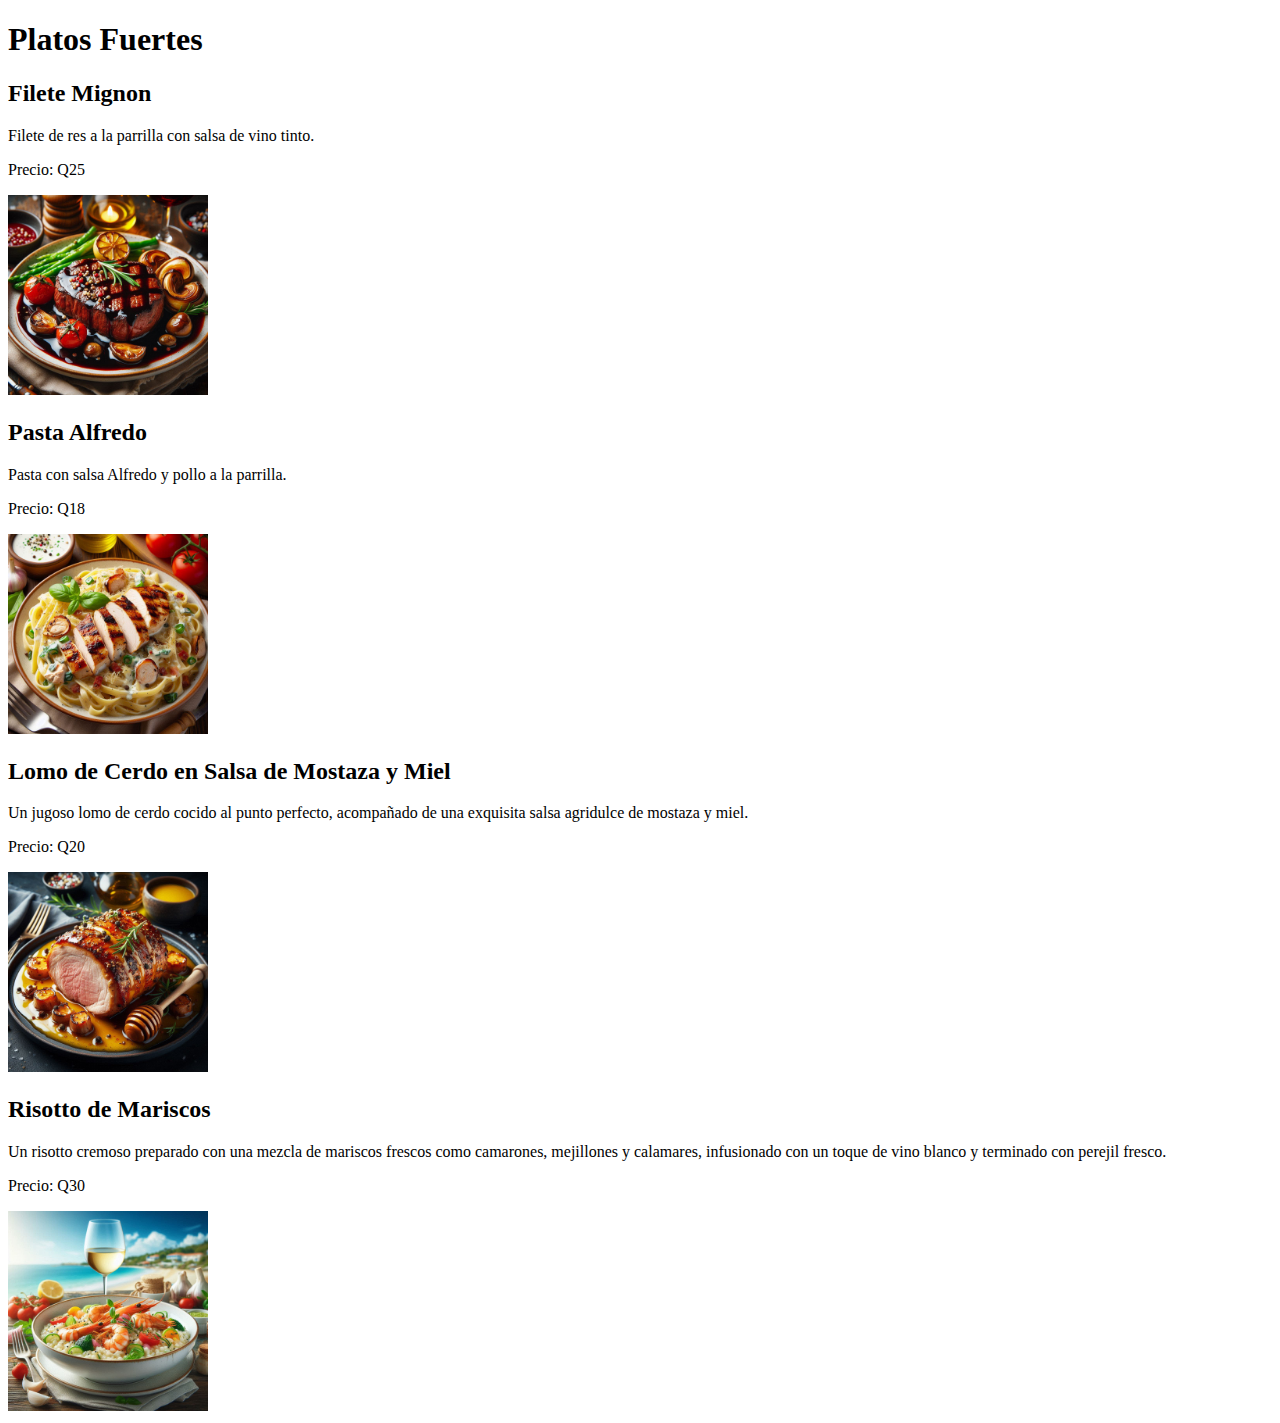
==== v2/Menu_platos_fuertes/menu_platos_fuertes.html @ a6c97fd8 "Add files via upload" ====
<!DOCTYPE html>
<html lang="es">
<head>
    <meta charset="UTF-8">
    <meta name="viewport" content="width=device-width, initial-scale=1.0">
    <title>Platos Fuertes - Nombre del Restaurante</title>
</head>
<body>
    <header>
        <h1>Platos Fuertes</h1>
    </header>
    <section>
        <div>
            <h2>Filete Mignon</h2>
            <p>Filete de res a la parrilla con salsa de vino tinto.</p>
            <p>Precio: Q25</p>
            <img src="../Imagenes/Filete de res a la parrilla con salsa de vino tinto.png" alt="Plato 1" width="200">
        </div>
        <div>
            <h2>Pasta Alfredo</h2>
            <p>Pasta con salsa Alfredo y pollo a la parrilla.</p>
            <p>Precio: Q18</p>
            <img src="../Imagenes/Pasta con salsa Alfredo y pollo a la parrilla.png" alt="Plato 2" width="200">
        </div>
        <div>
            <h2>Lomo de Cerdo en Salsa de Mostaza y Miel</h2>
            <p>Un jugoso lomo de cerdo cocido al punto perfecto, acompañado de una exquisita salsa agridulce de mostaza y miel.</p>
            <p>Precio: Q20</p>
            <img src="../Imagenes/Lomo de Cerdo en Salsa de Mostaza y Miel.png" alt="Plato 2" width="200">
        </div>
        <div>
            <h2>Risotto de Mariscos</h2>
            <p>Un risotto cremoso preparado con una mezcla de mariscos frescos como camarones, mejillones y calamares, infusionado con un toque de vino blanco y terminado con perejil fresco.</p>
            <p>Precio: Q30</p>
            <img src="../Imagenes/Risotto de Mariscos.png" alt="Plato 2" width="200">
        </div>
    </section>
</body>
</html>
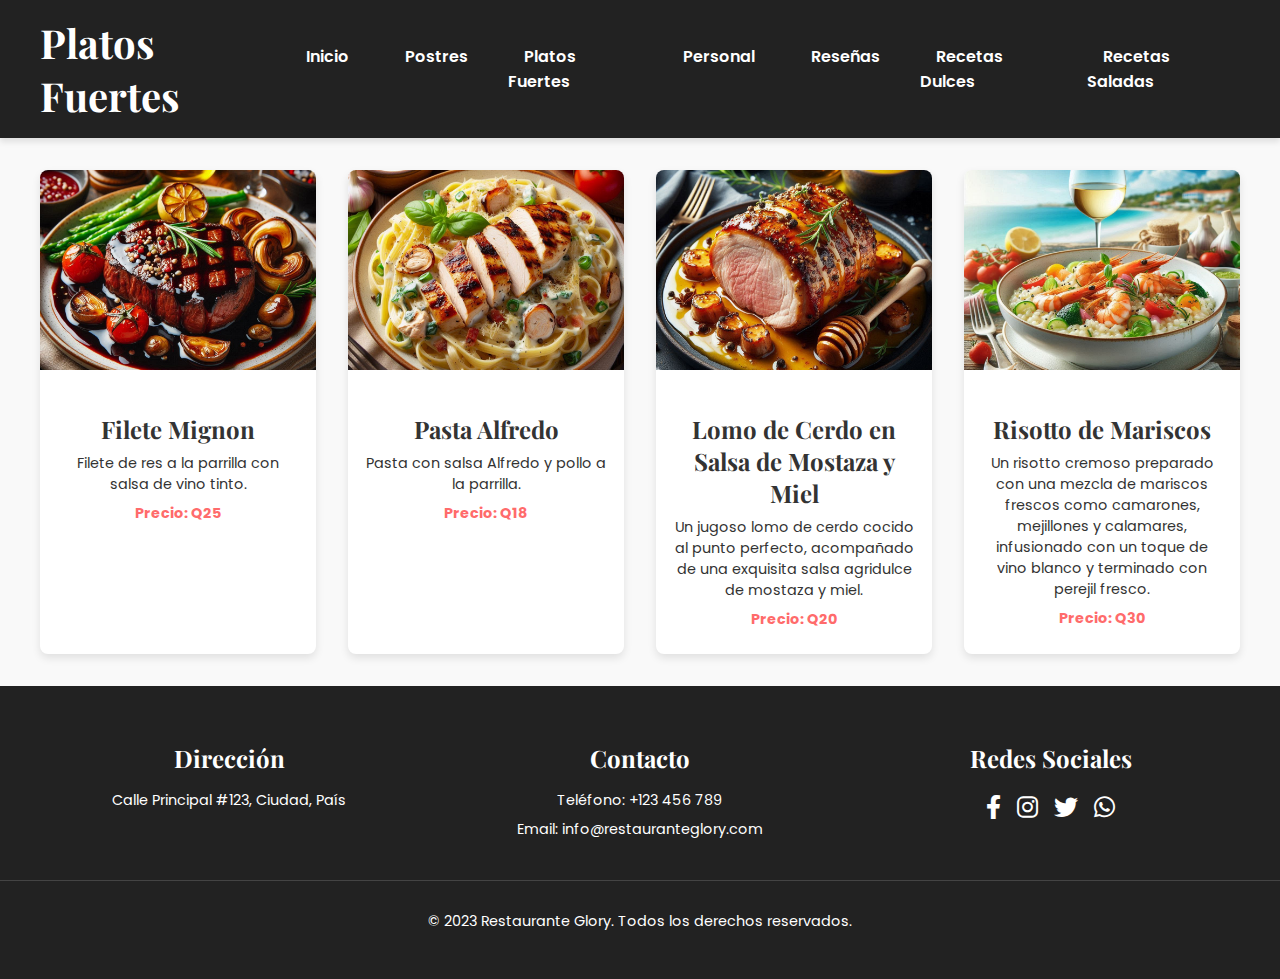
==== commit 0bf7c70e: "c1" ====
--- a/v2/Menu_platos_fuertes/menu_platos_fuertes.html
+++ b/v2/Menu_platos_fuertes/menu_platos_fuertes.html
@@ -3,37 +3,86 @@
 <head>
     <meta charset="UTF-8">
     <meta name="viewport" content="width=device-width, initial-scale=1.0">
-    <title>Platos Fuertes - Nombre del Restaurante</title>
+    <title>Platos Fuertes - Restaurante Glory</title>
+    <link rel="stylesheet" href="../styles.css"> <!-- Enlaza el archivo CSS -->
+    <link href="https://fonts.googleapis.com/css2?family=Poppins:wght@400;600&family=Playfair+Display:wght@700&display=swap" rel="stylesheet"> <!-- Fuentes modernas -->
+    <link rel="stylesheet" href="https://cdnjs.cloudflare.com/ajax/libs/font-awesome/6.0.0-beta3/css/all.min.css"> <!-- Iconos de redes sociales -->
 </head>
 <body>
     <header>
-        <h1>Platos Fuertes</h1>
+        <div class="header-content">
+            <h1>Platos Fuertes</h1>
+            <nav>
+                <ul class="menu">
+                    <li><a href="../index.html">Inicio</a></li>
+                    <li><a href="../Menu_postres/menu_postres.html">Postres</a></li>
+                    <li><a href="../Menu_platos_fuertes/menu_platos_fuertes.html">Platos Fuertes</a></li>
+                    <li><a href="../Personal/personal.html">Personal</a></li>
+                    <li><a href="../Resenias/resenias.html">Reseñas</a></li>
+                    <li><a href="../Recetas_dulces/recetas_dulces.html">Recetas Dulces</a></li>
+                    <li><a href="../Recetas_saladas/recetas_saladas.html">Recetas Saladas</a></li>
+                </ul>
+            </nav>
+        </div>
     </header>
-    <section>
-        <div>
-            <h2>Filete Mignon</h2>
-            <p>Filete de res a la parrilla con salsa de vino tinto.</p>
-            <p>Precio: Q25</p>
-            <img src="../Imagenes/Filete de res a la parrilla con salsa de vino tinto.png" alt="Plato 1" width="200">
+    <section class="menu-platos">
+        <div class="plato">
+            <img src="../Imagenes/Filete de res a la parrilla con salsa de vino tinto.png" alt="Filete Mignon">
+            <div class="plato-info">
+                <h2>Filete Mignon</h2>
+                <p>Filete de res a la parrilla con salsa de vino tinto.</p>
+                <p class="precio">Precio: Q25</p>
+            </div>
         </div>
-        <div>
-            <h2>Pasta Alfredo</h2>
-            <p>Pasta con salsa Alfredo y pollo a la parrilla.</p>
-            <p>Precio: Q18</p>
-            <img src="../Imagenes/Pasta con salsa Alfredo y pollo a la parrilla.png" alt="Plato 2" width="200">
+        <div class="plato">
+            <img src="../Imagenes/Pasta con salsa Alfredo y pollo a la parrilla.png" alt="Pasta Alfredo">
+            <div class="plato-info">
+                <h2>Pasta Alfredo</h2>
+                <p>Pasta con salsa Alfredo y pollo a la parrilla.</p>
+                <p class="precio">Precio: Q18</p>
+            </div>
         </div>
-        <div>
-            <h2>Lomo de Cerdo en Salsa de Mostaza y Miel</h2>
-            <p>Un jugoso lomo de cerdo cocido al punto perfecto, acompañado de una exquisita salsa agridulce de mostaza y miel.</p>
-            <p>Precio: Q20</p>
-            <img src="../Imagenes/Lomo de Cerdo en Salsa de Mostaza y Miel.png" alt="Plato 2" width="200">
+        <div class="plato">
+            <img src="../Imagenes/Lomo de Cerdo en Salsa de Mostaza y Miel.png" alt="Lomo de Cerdo">
+            <div class="plato-info">
+                <h2>Lomo de Cerdo en Salsa de Mostaza y Miel</h2>
+                <p>Un jugoso lomo de cerdo cocido al punto perfecto, acompañado de una exquisita salsa agridulce de mostaza y miel.</p>
+                <p class="precio">Precio: Q20</p>
+            </div>
         </div>
-        <div>
-            <h2>Risotto de Mariscos</h2>
-            <p>Un risotto cremoso preparado con una mezcla de mariscos frescos como camarones, mejillones y calamares, infusionado con un toque de vino blanco y terminado con perejil fresco.</p>
-            <p>Precio: Q30</p>
-            <img src="../Imagenes/Risotto de Mariscos.png" alt="Plato 2" width="200">
+        <div class="plato">
+            <img src="../Imagenes/Risotto de Mariscos.png" alt="Risotto de Mariscos">
+            <div class="plato-info">
+                <h2>Risotto de Mariscos</h2>
+                <p>Un risotto cremoso preparado con una mezcla de mariscos frescos como camarones, mejillones y calamares, infusionado con un toque de vino blanco y terminado con perejil fresco.</p>
+                <p class="precio">Precio: Q30</p>
+            </div>
         </div>
     </section>
+    <footer>
+        <div class="footer-content">
+            <div class="footer-section">
+                <h3>Dirección</h3>
+                <p>Calle Principal #123, Ciudad, País</p>
+            </div>
+            <div class="footer-section">
+                <h3>Contacto</h3>
+                <p>Teléfono: +123 456 789</p>
+                <p>Email: info@restauranteglory.com</p>
+            </div>
+            <div class="footer-section">
+                <h3>Redes Sociales</h3>
+                <div class="social-icons">
+                    <a href="https://facebook.com" target="_blank"><i class="fab fa-facebook-f"></i></a>
+                    <a href="https://instagram.com" target="_blank"><i class="fab fa-instagram"></i></a>
+                    <a href="https://twitter.com" target="_blank"><i class="fab fa-twitter"></i></a>
+                    <a href="https://whatsapp.com" target="_blank"><i class="fab fa-whatsapp"></i></a>
+                </div>
+            </div>
+        </div>
+        <div class="footer-bottom">
+            <p>&copy; 2023 Restaurante Glory. Todos los derechos reservados.</p>
+        </div>
+    </footer>
 </body>
 </html>--- a/v2/styles.css
+++ b/v2/styles.css
@@ -0,0 +1,239 @@
+/* Estilos generales */
+body {
+    font-family: 'Poppins', sans-serif;
+    margin: 0;
+    padding: 0;
+    box-sizing: border-box;
+    background-color: #f9f9f9;
+    color: #333;
+}
+
+header {
+    background-color: #222;
+    color: white;
+    padding: 1rem 0;
+    box-shadow: 0 4px 6px rgba(0, 0, 0, 0.1);
+}
+
+.header-content {
+    max-width: 1200px;
+    margin: 0 auto;
+    padding: 0 1rem;
+    display: flex;
+    justify-content: space-between;
+    align-items: center;
+}
+
+h1 {
+    font-family: 'Playfair Display', serif;
+    font-size: 2.5rem;
+    margin: 0;
+}
+
+nav ul.menu {
+    list-style: none;
+    padding: 0;
+    display: flex;
+    gap: 1.5rem;
+    margin: 0;
+}
+
+nav ul.menu li a {
+    color: white;
+    text-decoration: none;
+    font-weight: 600;
+    padding: 0.5rem 1rem;
+    transition: background-color 0.3s ease, color 0.3s ease;
+    border-radius: 4px;
+}
+
+nav ul.menu li a:hover {
+    background-color: #ff6b6b;
+    color: #fff;
+}
+
+/* Estilos para la galería */
+.gallery {
+    padding: 2rem;
+    max-width: 1200px;
+    margin: 0 auto;
+}
+
+.gallery h2 {
+    font-family: 'Playfair Display', serif;
+    font-size: 2rem;
+    text-align: center;
+    margin-bottom: 2rem;
+}
+
+.gallery-container {
+    display: grid;
+    grid-template-columns: repeat(auto-fit, minmax(250px, 1fr));
+    gap: 1.5rem;
+}
+
+.gallery-item {
+    position: relative;
+    overflow: hidden;
+    border-radius: 8px;
+    box-shadow: 0 4px 8px rgba(0, 0, 0, 0.1);
+    transition: transform 0.3s ease, box-shadow 0.3s ease;
+}
+
+.gallery-item img {
+    width: 100%;
+    height: auto;
+    display: block;
+    transition: transform 0.3s ease;
+}
+
+.gallery-item:hover img {
+    transform: scale(1.1);
+}
+
+.overlay {
+    position: absolute;
+    bottom: -100%;
+    left: 0;
+    width: 100%;
+    background-color: rgba(0, 0, 0, 0.7);
+    color: white;
+    text-align: center;
+    padding: 1rem;
+    transition: bottom 0.3s ease;
+}
+
+.gallery-item:hover .overlay {
+    bottom: 0;
+}
+
+
+/* Estilos para la sección de platos */
+.menu-platos {
+    max-width: 1200px;
+    margin: 2rem auto;
+    padding: 0 1rem;
+    display: grid;
+    grid-template-columns: repeat(auto-fit, minmax(250px, 1fr));
+    gap: 2rem;
+}
+
+.plato {
+    background-color: white;
+    border-radius: 8px;
+    overflow: hidden;
+    box-shadow: 0 4px 8px rgba(0, 0, 0, 0.1);
+    transition: transform 0.3s ease, box-shadow 0.3s ease;
+}
+
+.plato:hover {
+    transform: translateY(-5px);
+    box-shadow: 0 6px 12px rgba(0, 0, 0, 0.15);
+}
+
+.plato img {
+    width: 100%;
+    height: 200px;
+    object-fit: cover;
+}
+
+.plato-info {
+    padding: 1rem;
+    text-align: center;
+}
+
+.plato-info h2 {
+    font-family: 'Playfair Display', serif;
+    font-size: 1.5rem;
+    margin-bottom: 0.5rem;
+}
+
+.plato-info p {
+    font-size: 0.9rem;
+    margin: 0.5rem 0;
+}
+
+.precio {
+    font-weight: bold;
+    color: #ff6b6b;
+    font-size: 1.1rem;
+}
+
+/* Estilos para el pie de página */
+footer {
+    background-color: #222;
+    color: white;
+    padding: 2rem 0;
+    margin-top: 2rem;
+}
+
+.footer-content {
+    max-width: 1200px;
+    margin: 0 auto;
+    padding: 0 1rem;
+    display: grid;
+    grid-template-columns: repeat(auto-fit, minmax(250px, 1fr));
+    gap: 2rem;
+}
+
+.footer-section {
+    text-align: center;
+}
+
+.footer-section h3 {
+    font-family: 'Playfair Display', serif;
+    font-size: 1.5rem;
+    margin-bottom: 1rem;
+}
+
+.footer-section p {
+    margin: 0.5rem 0;
+    font-size: 0.9rem;
+}
+
+.social-icons {
+    display: flex;
+    justify-content: center;
+    gap: 1rem;
+}
+
+.social-icons a {
+    color: white;
+    font-size: 1.5rem;
+    transition: color 0.3s ease;
+}
+
+.social-icons a:hover {
+    color: #ff6b6b;
+}
+
+.footer-bottom {
+    text-align: center;
+    margin-top: 2rem;
+    padding-top: 1rem;
+    border-top: 1px solid #444;
+    font-size: 0.9rem;
+}
+
+/* Media Queries para responsividad */
+@media (max-width: 768px) {
+    .header-content {
+        flex-direction: column;
+        text-align: center;
+    }
+
+    nav ul.menu {
+        flex-direction: column;
+        gap: 0.5rem;
+    }
+
+    .menu-platos {
+        grid-template-columns: repeat(2, 1fr);
+    }
+}
+
+@media (max-width: 480px) {
+    .menu-platos {
+        grid-template-columns: 1fr;
+    }
+}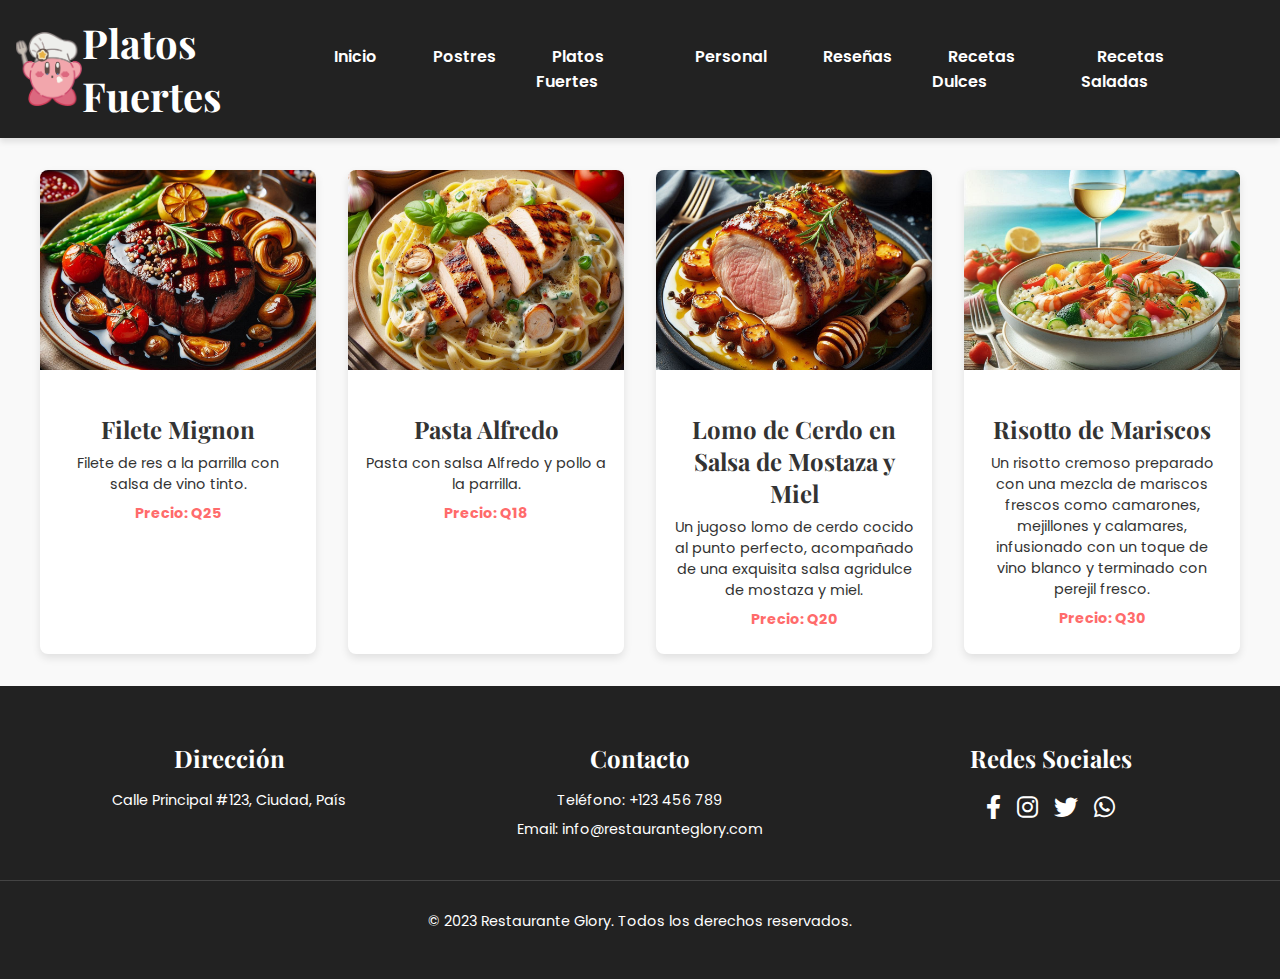
==== commit 5defe8f8: "c8" ====
--- a/v2/Menu_platos_fuertes/menu_platos_fuertes.html
+++ b/v2/Menu_platos_fuertes/menu_platos_fuertes.html
@@ -7,10 +7,13 @@
     <link rel="stylesheet" href="../styles.css"> <!-- Enlaza el archivo CSS -->
     <link href="https://fonts.googleapis.com/css2?family=Poppins:wght@400;600&family=Playfair+Display:wght@700&display=swap" rel="stylesheet"> <!-- Fuentes modernas -->
     <link rel="stylesheet" href="https://cdnjs.cloudflare.com/ajax/libs/font-awesome/6.0.0-beta3/css/all.min.css"> <!-- Iconos de redes sociales -->
+    <link rel="shortcut icon" href="../Imagenes/KirbyChefico.ico" type="image/x-icon">
+    <link rel="icon" href="../Imagenes/KirbyChefico.ico" type="image/x-icon">
 </head>
 <body>
     <header>
         <div class="header-content">
+            <img src="../Imagenes/KirbyChef.png" alt="KirbyChef" width="66px">
             <h1>Platos Fuertes</h1>
             <nav>
                 <ul class="menu">
@@ -25,34 +28,34 @@
             </nav>
         </div>
     </header>
-    <section class="menu-platos">
-        <div class="plato">
+    <section class="menu2">
+        <div class="casilla">
             <img src="../Imagenes/Filete de res a la parrilla con salsa de vino tinto.png" alt="Filete Mignon">
-            <div class="plato-info">
+            <div class="casilla-info">
                 <h2>Filete Mignon</h2>
                 <p>Filete de res a la parrilla con salsa de vino tinto.</p>
                 <p class="precio">Precio: Q25</p>
             </div>
         </div>
-        <div class="plato">
+        <div class="casilla">
             <img src="../Imagenes/Pasta con salsa Alfredo y pollo a la parrilla.png" alt="Pasta Alfredo">
-            <div class="plato-info">
+            <div class="casilla-info">
                 <h2>Pasta Alfredo</h2>
                 <p>Pasta con salsa Alfredo y pollo a la parrilla.</p>
                 <p class="precio">Precio: Q18</p>
             </div>
         </div>
-        <div class="plato">
+        <div class="casilla">
             <img src="../Imagenes/Lomo de Cerdo en Salsa de Mostaza y Miel.png" alt="Lomo de Cerdo">
-            <div class="plato-info">
+            <div class="casilla-info">
                 <h2>Lomo de Cerdo en Salsa de Mostaza y Miel</h2>
                 <p>Un jugoso lomo de cerdo cocido al punto perfecto, acompañado de una exquisita salsa agridulce de mostaza y miel.</p>
                 <p class="precio">Precio: Q20</p>
             </div>
         </div>
-        <div class="plato">
+        <div class="casilla">
             <img src="../Imagenes/Risotto de Mariscos.png" alt="Risotto de Mariscos">
-            <div class="plato-info">
+            <div class="casilla-info">
                 <h2>Risotto de Mariscos</h2>
                 <p>Un risotto cremoso preparado con una mezcla de mariscos frescos como camarones, mejillones y calamares, infusionado con un toque de vino blanco y terminado con perejil fresco.</p>
                 <p class="precio">Precio: Q30</p>
--- a/v2/styles.css
+++ b/v2/styles.css
@@ -17,7 +17,7 @@
 
 .header-content {
     max-width: 1200px;
-    margin: 0 auto;
+    margin: 0;
     padding: 0 1rem;
     display: flex;
     justify-content: space-between;
@@ -107,9 +107,7 @@
     bottom: 0;
 }
 
-
-/* Estilos para la sección de platos */
-.menu-platos {
+.menu2 {
     max-width: 1200px;
     margin: 2rem auto;
     padding: 0 1rem;
@@ -118,7 +116,9 @@
     gap: 2rem;
 }
 
-.plato {
+/* Estilos para las casillas */
+
+.casilla {
     background-color: white;
     border-radius: 8px;
     overflow: hidden;
@@ -126,30 +126,45 @@
     transition: transform 0.3s ease, box-shadow 0.3s ease;
 }
 
-.plato:hover {
+.casilla:hover {
     transform: translateY(-5px);
     box-shadow: 0 6px 12px rgba(0, 0, 0, 0.15);
 }
 
-.plato img {
+.casilla img {
     width: 100%;
     height: 200px;
     object-fit: cover;
 }
 
-.plato-info {
+.casilla-info {
     padding: 1rem;
     text-align: center;
 }
 
-.plato-info h2 {
+.casilla-info h2 {
     font-family: 'Playfair Display', serif;
     font-size: 1.5rem;
     margin-bottom: 0.5rem;
 }
 
-.plato-info p {
+.casilla-info p {
     font-size: 0.9rem;
+    margin: 0.5rem 0;
+}
+
+.casilla-info h3 {
+    font-size: 1rem;
+    margin-top: 1rem;
+}
+
+.casilla-info ul, .casilla-info ol {
+    margin: 0.5rem 0;
+    padding-left: 1.5rem;
+}
+
+.casilla-info li {
+    font-size: 0.8rem;
     margin: 0.5rem 0;
 }
 
@@ -157,6 +172,48 @@
     font-weight: bold;
     color: #ff6b6b;
     font-size: 1.1rem;
+}
+
+/* Estilos para la sección de reseñas */
+.reseñas {
+    max-width: 1200px;
+    margin: 2rem auto;
+    padding: 0 1rem;
+    display: grid;
+    grid-template-columns: repeat(auto-fit, minmax(300px, 1fr));
+    gap: 2rem;
+}
+
+.reseña {
+    background-color: white;
+    border-radius: 8px;
+    padding: 1.5rem;
+    box-shadow: 0 4px 8px rgba(0, 0, 0, 0.1);
+    transition: transform 0.3s ease, box-shadow 0.3s ease;
+}
+
+.reseña:hover {
+    transform: translateY(-5px);
+    box-shadow: 0 6px 12px rgba(0, 0, 0, 0.15);
+}
+
+.reseña h2 {
+    font-family: 'Playfair Display', serif;
+    font-size: 1.5rem;
+    margin-bottom: 0.5rem;
+}
+
+.reseña p {
+    font-size: 0.9rem;
+    margin: 0.5rem 0;
+    font-style: italic;
+    color: #555;
+}
+
+.rating {
+    color: #ffd700; /* Color dorado para las estrellas */
+    font-size: 1.2rem;
+    margin-top: 1rem;
 }
 
 /* Estilos para el pie de página */
@@ -227,13 +284,21 @@
         gap: 0.5rem;
     }
 
-    .menu-platos {
+    .menu-casilla {
         grid-template-columns: repeat(2, 1fr);
     }
+
+    .reseñas {
+        grid-template-columns: repeat(2, 1fr);
+    }
 }
 
 @media (max-width: 480px) {
-    .menu-platos {
+    .menu-casilla {
         grid-template-columns: 1fr;
     }
-}+
+    .reseñas {
+        grid-template-columns: 1fr;
+    }
+}
